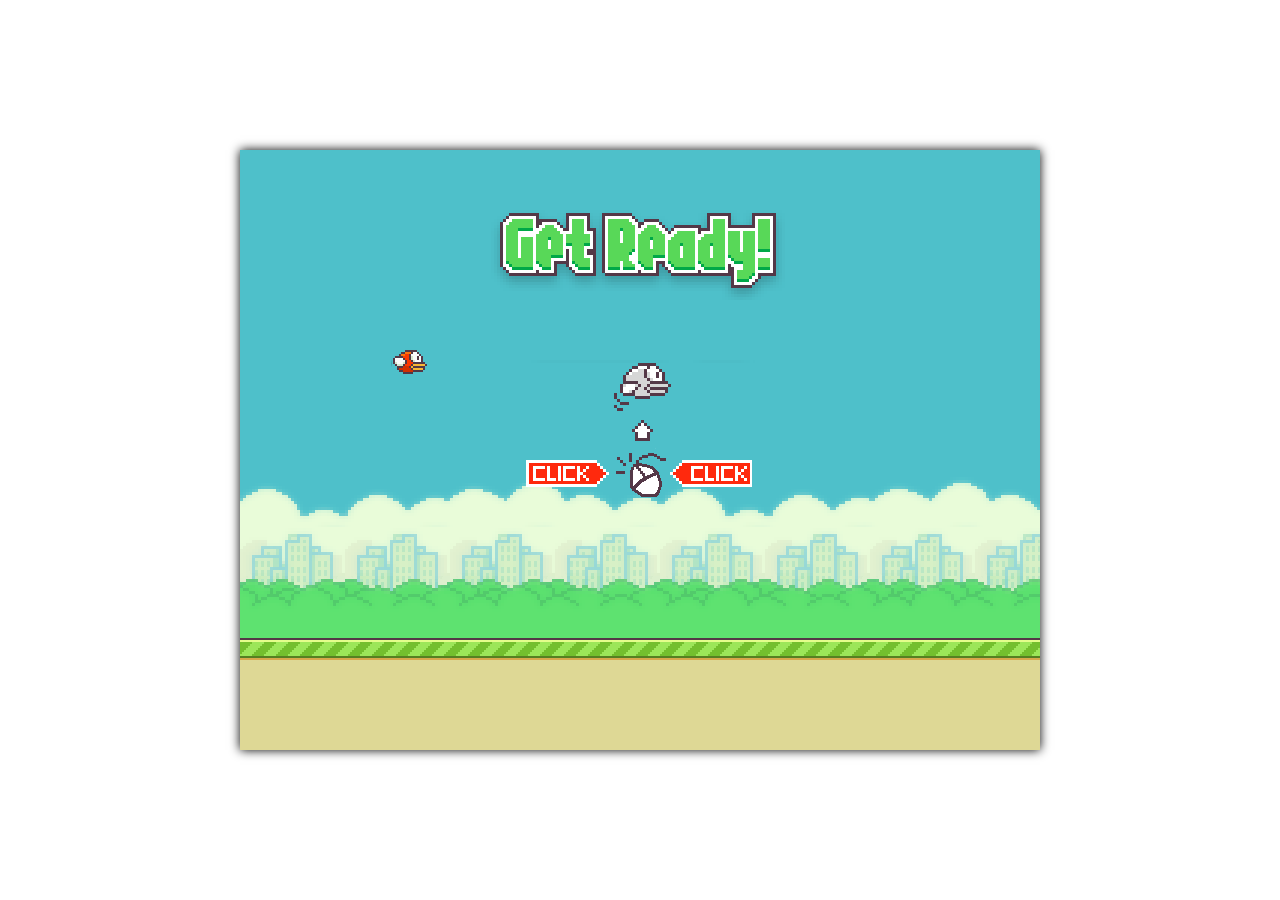
==== flappybird.html @ b4a70ca6 "Add white / black mask" ====
﻿<!DOCTYPE html>
<html>
<head>
    <meta charset="utf-8"/>
    <title>Flappy Bird</title>
    <link rel="stylesheet" href="flappybird.css"/>
</head>
    <body class="ready">
        <div id="Content">
            <div id="Background">
                <div id="Bird"></div>
                <ul id="Pipes" class="clearfix">
                    <li><div></div></li>
                    <li><div></div></li>
                    <li><div></div></li>
                    <li><div></div></li>
                    <li><div></div></li>
                </ul>
                <ul id="Grounds" class="clearfix">
                    <li></li>
                    <li></li>
                    <li></li>
                </ul>
                <div class="wraper">
                    <ul id="Trajectory">
                        <li></li>
                        <li></li>
                        <li></li>
                        <li></li>
                        <li></li>
                        <li></li>
                    </ul>
                </div>
                <div id="Score" class="score big-score"><span></span><span></span><span></span><span data-number="0"></span></div>
                <div id="GetReady">
                    <div class="title"></div>
                    <div class="hint"></div>
                </div>
                <div id="GameOver">
                    <div class="title"></div>
                    <div class="score_board">
                        <div class="score small-score"><span></span><span></span><span></span><span></span></div>
                        <div class="is-highest-score"></div>
                        <div class="score small-score"><span></span><span></span><span></span><span></span></div>
                    </div>
                    <div class="buttons clearfix">
                        <a href="javascript:;" class="play"></a>
                        <a href="javascript:;" class="score"></a>
                    </div>
                </div>
                <div id="WhiteMask"></div>
                <div id="BlackMask"></div>
            </div>
        </div>
        <div id="Audio" hidden="hidden">
            <audio class="hit" src="Sounds/Hit.wav"></audio>
            <audio class="wing" src="Sounds/Wing.wav"></audio>
            <audio class="die" src="Sounds/Die.wav"></audio>
            <audio class="swooshing" src="Sounds/Swooshing.wav"></audio>
            <audio class="point" src="Sounds/Point.wav"></audio>
        </div>
        <script type="text/javascript" src="flappybird.js"></script>
    </body>
</html>
---- flappybird.css ----
@import "score.css";

* {
    margin: 0;
    padding: 0;
    -moz-user-select: none;
    -ms-user-select: none;
    -webkit-user-select: none;
    user-select: none;
}

    *.paused, *.paused *,
    body.ready ul#Pipes > li, body.ready ul#Trajectory > li,
    body.end ul#Pipes > li, body.end ul#Grounds, body.end ul#Trajectory > li, body.end div#Bird {
        -moz-animation-play-state: paused !important;
        -o-animation-play-state: paused !important;
        -webkit-animation-play-state: paused !important;
        animation-play-state: paused !important;
    }

.clearfix::before,
.clearfix::after {
    content: "";
    display: table;
    clear: both;
}

div#Content {
    position: absolute;
    top: calc(50% - 600px / 2);
    left: calc(50% - 800px / 2);
    width: 800px;
    height: 600px;
    overflow: hidden;
    box-shadow:  black 0 0 10px;
}

div#Background {
    width: 100%;
    height: 100%;
    background: url('Images/Background.png');
    position: relative;
}

@keyframes BirdFly {
    from { background-position-x: 0; }
    25% { background-position-x: 0; }

    25.0001% { background-position-x: -40px; }
    50% { background-position-x: -40px; }

    50.0001% { background-position-x: -80px; }
    75% { background-position-x: -80px; }

    75.0001% { background-position-x: -40px; }
    to { background-position-x: -40px; }
}

@-moz-keyframes BirdFly {
    from { background-position-x: 0; }
    25% { background-position-x: 0; }

    25.0001% { background-position-x: -40px; }
    50% { background-position-x: -40px; }

    50.0001% { background-position-x: -80px; }
    75% { background-position-x: -80px; }

    75.0001% { background-position-x: -40px; }
    to { background-position-x: -40px; }
}

@-webkit-keyframes BirdFly {
    from { background-position-x: 0; }
    25% { background-position-x: 0; }

    25.0001% { background-position-x: -40px; }
    50% { background-position-x: -40px; }

    50.0001% { background-position-x: -80px; }
    75% { background-position-x: -80px; }

    75.0001% { background-position-x: -40px; }
    to { background-position-x: -40px; }
}

div#Bird {
    width: 40px;
    height: 25px;
    background: url('Images/Birds.png') 0 -8px;
    overflow: hidden;
    position: absolute;
    left: 150px;
    top: 200px;
    z-index: 1000;

    -moz-animation: BirdFly .3s linear infinite;
    -o-animation: BirdFly .3s linear infinite;
    -webkit-animation: BirdFly .3s linear infinite;
    animation: BirdFly .3s linear infinite;
}

div#Background > ul > li {
    float: left;
    display: block;
}

@keyframes MovePipes {
    from { left: 852px; }
    to { left: -52px; }
}

@-moz-keyframes MovePipes {
    from { left: 852px; }
    to { left: -52px; }
}

@-webkit-keyframes MovePipes {
    from { left: 852px; }
    to { left: -52px; }
}

ul#Pipes {
    position: relative;
    width: 100%;
    height: 100%;
}

    ul#Pipes > li {
        position: absolute;
        width: 52px;
        height: 1000px;
        left: 852px;
        display: block;

        -moz-animation: MovePipes 5s infinite linear;
        -o-animation: MovePipes 5s infinite linear;
        -webkit-animation: MovePipes 5s infinite linear;
        animation: MovePipes 5s infinite linear;
    }

        ul#Pipes > li:nth-child(1) {
            -moz-animation-delay: 1s;
            -o-animation-delay: 1s;
            -webkit-animation-delay: 1s;
            animation-delay: 1s;
        }

        ul#Pipes > li:nth-child(2) {
            -moz-animation-delay: 2s;
            -o-animation-delay: 2s;
            -webkit-animation-delay: 2s;
            animation-delay: 2s;
        }

        ul#Pipes > li:nth-child(3) {
            -moz-animation-delay: 3s;
            -o-animation-delay: 3s;
            -webkit-animation-delay: 3s;
            animation-delay: 3s;
        }

        ul#Pipes > li:nth-child(4) {
            -moz-animation-delay: 4s;
            -o-animation-delay: 4s;
            -webkit-animation-delay: 4s;
            animation-delay: 4s;
        }

        ul#Pipes > li:nth-child(5) {
            -moz-animation-delay: 5s;
            -o-animation-delay: 5s;
            -webkit-animation-delay: 5s;
            animation-delay: 5s;
        }

        ul#Pipes > li::before {
            content: "";
            display: block;
            background: url('Images/Pipe_Top.png');
            height: 420px;
        }

        ul#Pipes > li > div {
            content: "";
            display: block;
            height: 120px;
        }

        ul#Pipes > li::after {
            content: "";
            display: block;
            background: url('Images/Pipe_Bottom.png');
            height: 420px;
        }


@keyframes MoveGround {
    from { margin-left: 0; }
    to { margin-left: -168px; }
}

@-moz-keyframes MoveGround {
    from { margin-left: 0; }
    to { margin-left: -168px; }
}

@-webkit-keyframes MoveGround {
    from { margin-left: 0; }
    to { margin-left: -168px; }
}

ul#Grounds {
    position: absolute;
    bottom: 0;
    width: 1500px;

    -moz-animation: MoveGround 0.92307692307s linear infinite;
    -o-animation: MoveGround 0.92307692307s linear infinite;
    -webkit-animation: MoveGround 0.92307692307s linear infinite;
    animation: MoveGround 0.92307692307s linear infinite;
}

    ul#Grounds > li {
        background: url('Images/Ground.png');
        width: 336px;
        height: 112px;
    }

body:not(.ready) div#GetReady {
    opacity: 0;
    -moz-transition: opacity ease-in-out 1s;
    -o-transition: opacity ease-in-out 1s;
    -webkit-transition: opacity ease-in-out 1s;
    transition: opacity ease-in-out 1s;
}

div#GetReady, div#GameOver {
    position: absolute;
    top: 0;
    width: 100%;
}

    div#GetReady > div.title {
        width: 300px;
        height: 90px;
        margin: 60px auto;
        background: url('Images/Hint.png');
    }

    div#GetReady > div.hint {
        width: 230px;
        height: 150px;
        margin: 60px auto;
        background: url('Images/Hint.png') 0 -170px;
    }

body:not(.end) div#GameOver {
    z-index: -1000;
}

div#GameOver > div.title {
    width: 300px;
    height: 82px;
    margin: 60px auto 0;
    background: url('Images/Hint.png') 0 -90px;
    
    -moz-transform: translateY(0);
    -ms-transform: translateY(0);
    -o-transform: translateY(0);
    -webkit-transform: translateY(0);
    transform: translateY(0);

    -moz-transition: -moz-transform ease-in-out 0.5s 0.5s;
    -o-transition: -o-transform ease-in-out 0.5s 0.5s;
    -webkit-transition: -webkit-transform ease-in-out 0.5s 0.5s;
    transition: transform ease-in-out 0.5s 0.5s;
}

body:not(.end) div#GameOver > div.title {
    -moz-transform: translateY(-142px);
    -ms-transform: translateY(-142px);
    -o-transform: translateY(-142px);
    -webkit-transform: translateY(-142px);
    transform: translateY(-142px);
}

div#GameOver > div.score_board {
    width: 348px;
    height: 182px;
    margin: 30px auto 0;
    background: url('Images/ScoreBoard.png');
}

div#GameOver > div.score_board > div.score {
    width: 100%;
    height: 32px;
    padding-top: 52px;
}

    div#GameOver > div.score_board > div.is-highest-score {
        background: url('Images/ScoreBoard.png') 0 -182px;
        width: 48px;
        height: 21px;
        margin-top: 5px;
        margin-left: 221px;
    }

    div#GameOver > div.score_board > div.score:last-child {
        padding-top: 5px;
    }

div#GameOver > div.buttons {
    width: 348px;
    height: 100px;
    margin: 45px auto 0;
}

    div#GameOver > div.buttons > a {
        float: left;
        display: block;
        width: 174px;
        height: 105px;
        background: url('Images/Buttons.png');
    }

        div#GameOver > div.buttons > a:hover {
            background-position-y: -105px;
        }

        div#GameOver > div.buttons > a:active {
            background-position-y: -210px;
        }

        div#GameOver > div.buttons > a.score {
            background-position-x: -180px;
        }

div#GameOver > div.score_board,
div#GameOver > div.buttons {
    -moz-transform: translateY(0);
    -ms-transform: translateY(0);
    -o-transform: translateY(0);
    -webkit-transform: translateY(0);
    transform: translateY(0);

    -moz-transition: -moz-transform ease-in-out 0.5s 1s;
    -o-transition: -o-transform ease-in-out 0.5s 1s;
    -webkit-transition: -webkit-transform ease-in-out 0.5s 1s;
    transition: transform ease-in-out 0.5s 1s;
}

body:not(.end) div#GameOver > div.score_board,
body:not(.end) div#GameOver > div.buttons {
    -moz-transform: translateY(425px);
    -ms-transform: translateY(425px);
    -o-transform: translateY(425px);
    -webkit-transform: translateY(425px);
    transform: translateY(425px);
}

div.wraper {
    position: absolute;
    top: 0;
    width: 100%;
    height: 100%;
}

@keyframes MovePoints {
    from { left: 154px; }
    to { left: 0; }
}

@-moz-keyframes MovePoints {
    from { left: 154px; }
    to { left: 0; }
}

@-webkit-keyframes MovePoints {
    from { left: 154px; }
    to { left: 0; }
}

ul#Trajectory {
    width: 152px;
    height: 100%;
    position: relative;
    overflow: hidden;
}

ul#Trajectory > li {
    position: absolute;
    display: block;
    left: 154px;
    top: 211px;
    border-radius: 50%;
    width: 3px;
    height: 3px;
    box-shadow: black 0 0 3px;
    border: 1px solid white;
    background: white;
    -moz-animation: MovePoints 0.82964601769911s infinite linear;
    -o-animation: MovePoints 0.82964601769911s infinite linear;
    -webkit-animation: MovePoints 0.82964601769911s infinite linear;
    animation: MovePoints 0.82964601769911s infinite linear;
}

    ul#Trajectory > li:nth-child(2) {
        -moz-animation-delay: 0.13827433628319s;
        -o-animation-delay: 0.13827433628319s;
        -webkit-animation-delay: 0.13827433628319s;
        animation-delay: 0.13827433628319s;
    }

    ul#Trajectory > li:nth-child(3) {
        -moz-animation-delay: 0.27654867256637s;
        -o-animation-delay: 0.27654867256637s;
        -webkit-animation-delay: 0.27654867256637s;
        animation-delay: 0.27654867256637s;
    }

    ul#Trajectory > li:nth-child(4) {
        -moz-animation-delay: 0.41482300884956s;
        -o-animation-delay: 0.41482300884956s;
        -webkit-animation-delay: 0.41482300884956s;
        animation-delay: 0.41482300884956s;
    }

    ul#Trajectory > li:nth-child(5) {
        -moz-animation-delay: 0.55309734513274s;
        -o-animation-delay: 0.55309734513274s;
        -webkit-animation-delay: 0.55309734513274s;
        animation-delay: 0.55309734513274s;
    }

    ul#Trajectory > li:nth-child(6) {
        -moz-animation-delay: 0.69137168141593s;
        -o-animation-delay: 0.69137168141593s;
        -webkit-animation-delay: 0.69137168141593s;
        animation-delay: 0.69137168141593s;
    }

div#Score {
    position: absolute;
    top: 50px;
    width: 100%;
    height: 60px;
    text-align: center;

    -moz-transition: opacity ease-in-out 1s;
    -o-transition: opacity ease-in-out 1s;
    -webkit-transition: opacity ease-in-out 1s;
    transition: opacity ease-in-out 1s;
}

body.ready div#Score, body.end div#Score {
    opacity: 0;
}

#WhiteMask, #BlackMask {
    z-index: 2000;
    position: absolute;
    display: none;
    width: 100%;
    height: 100%;
    top: 0;
    left: 0;
    pointer-events: none;
}

@keyframes ShowMask {
    from { opacity: 1; }
    to { opacity: 0; }
}

@-moz-keyframes ShowMask {
    from { opacity: 1; }
    to { opacity: 0; }
}

@-webkit-keyframes ShowMask {
    from { opacity: 1; }
    to { opacity: 0; }
}

body.ready #BlackMask {
    display: block;
    background: black;
    -moz-animation: ShowMask linear 0.5s forwards;
    -o-animation: ShowMask linear 0.5s forwards;
    -webkit-animation: ShowMask linear 0.5s forwards;
    animation: ShowMask linear 0.5s forwards;
}

body.end #WhiteMask {
    display: block;
    background: white;
    -moz-animation: ShowMask 0.2s ease-in-out 2 alternate-reverse forwards;
    -o-animation: ShowMask 0.2s ease-in-out 2 alternate-reverse forwards;
    -webkit-animation: ShowMask 0.2s ease-in-out 2 alternate-reverse forwards;
    animation: ShowMask 0.2s ease-in-out 2 alternate-reverse forwards;
}
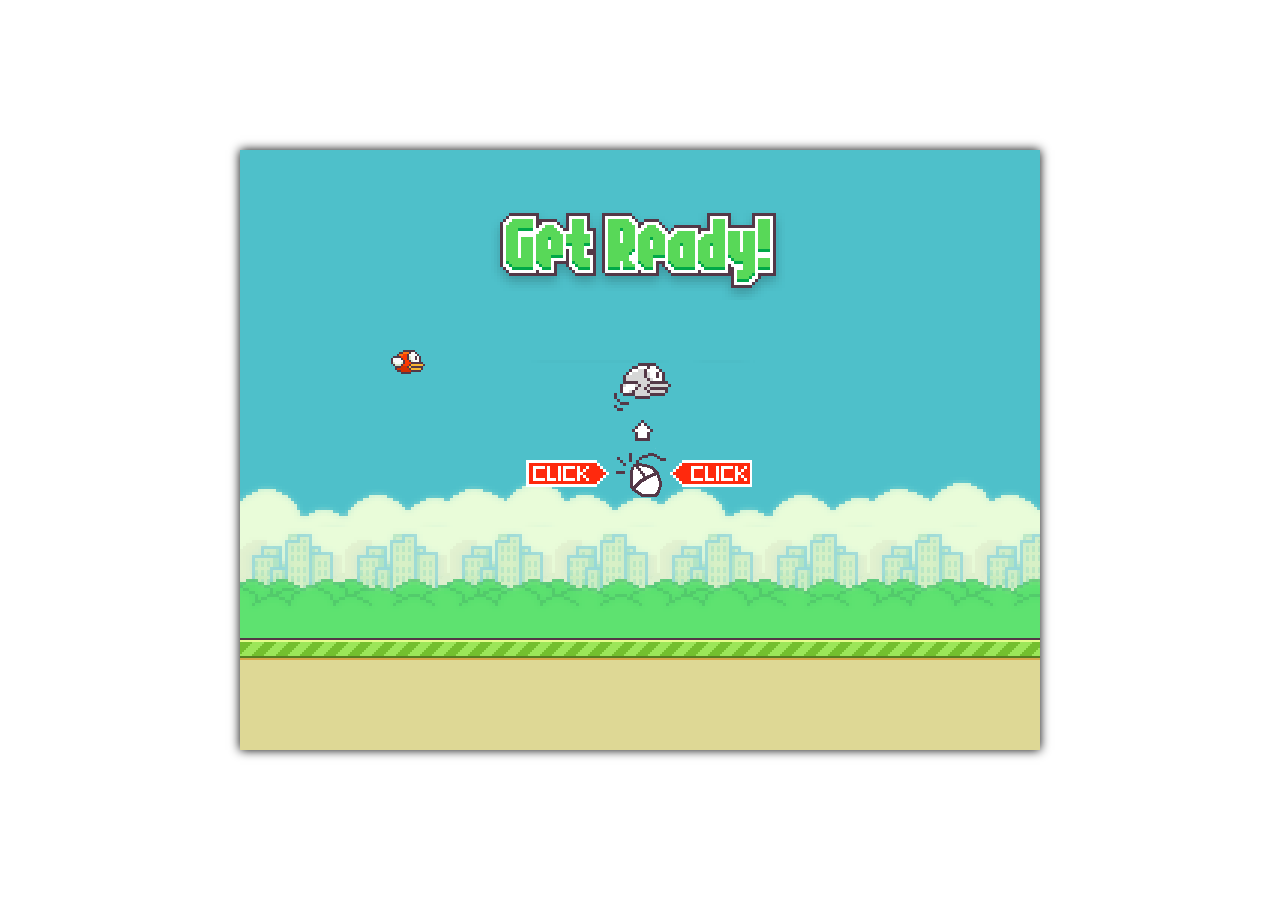
==== commit c4a4cc52: "Deduce the difficulty, silence a warning of HTML5 validator" ====
--- a/flappybird.html
+++ b/flappybird.html
@@ -1,4 +1,4 @@
-﻿<!DOCTYPE html>
+<!DOCTYPE html>
 <html>
 <head>
     <meta charset="utf-8"/>
@@ -39,17 +39,19 @@
                 <div id="GameOver">
                     <div class="title"></div>
                     <div class="score_board">
-                        <div class="score small-score"><span></span><span></span><span></span><span></span></div>
+                        <div class="score small-score"><span></span><span></span><span></span><span data-number="0"></span></div>
                         <div class="is-highest-score"></div>
-                        <div class="score small-score"><span></span><span></span><span></span><span></span></div>
+                        <div class="highest-score">
+                            <div class="score small-score old"><span></span><span></span><span></span><span></span></div>
+                            <div class="score small-score new"><span></span><span></span><span></span><span></span></div>
+                        </div>
                     </div>
                     <div class="buttons clearfix">
                         <a href="javascript:;" class="play"></a>
                         <a href="javascript:;" class="score"></a>
                     </div>
                 </div>
-                <div id="WhiteMask"></div>
-                <div id="BlackMask"></div>
+                <div id="Mask"></div>
             </div>
         </div>
         <div id="Audio" hidden="hidden">
--- a/flappybird.css
+++ b/flappybird.css
@@ -9,7 +9,6 @@
     user-select: none;
 }
 
-    *.paused, *.paused *,
     body.ready ul#Pipes > li, body.ready ul#Trajectory > li,
     body.end ul#Pipes > li, body.end ul#Grounds, body.end ul#Trajectory > li, body.end div#Bird {
         -moz-animation-play-state: paused !important;
@@ -26,15 +25,21 @@
 }
 
 div#Content {
-    position: absolute;
-    top: calc(50% - 600px / 2);
-    left: calc(50% - 800px / 2);
+    margin: 0 auto;
     width: 800px;
     height: 600px;
     overflow: hidden;
     box-shadow:  black 0 0 10px;
 }
 
+@media (min-width: 800px) and (min-height: 600px) {
+    div#Content {
+        position: absolute;
+        top: calc(50% - 600px / 2);
+        left: calc(50% - 800px / 2);
+    }
+}
+
 div#Background {
     width: 100%;
     height: 100%;
@@ -43,51 +48,51 @@
 }
 
 @keyframes BirdFly {
-    from { background-position-x: 0; }
-    25% { background-position-x: 0; }
-
-    25.0001% { background-position-x: -40px; }
-    50% { background-position-x: -40px; }
-
-    50.0001% { background-position-x: -80px; }
-    75% { background-position-x: -80px; }
-
-    75.0001% { background-position-x: -40px; }
-    to { background-position-x: -40px; }
+    from { background-position: -2px -8px; }
+    25% { background-position: -2px -8px; }
+
+    25.00001% { background-position: -42px -8px; }
+    50% { background-position: -42px -8px; }
+
+    50.00001% { background-position: -82px -8px; }
+    75% { background-position: -82px -8px; }
+
+    75.00001% { background-position: -42px -8px; }
+    to { background-position: -42px -8px; }
 }
 
 @-moz-keyframes BirdFly {
-    from { background-position-x: 0; }
-    25% { background-position-x: 0; }
-
-    25.0001% { background-position-x: -40px; }
-    50% { background-position-x: -40px; }
-
-    50.0001% { background-position-x: -80px; }
-    75% { background-position-x: -80px; }
-
-    75.0001% { background-position-x: -40px; }
-    to { background-position-x: -40px; }
+    from { background-position: -2px -8px; }
+    25% { background-position: -2px -8px; }
+
+    25.00001% { background-position: -42px -8px; }
+    50% { background-position: -42px -8px; }
+
+    50.00001% { background-position: -82px -8px; }
+    75% { background-position: -82px -8px; }
+
+    75.00001% { background-position: -42px -8px; }
+    to { background-position: -42px -8px; }
 }
 
 @-webkit-keyframes BirdFly {
-    from { background-position-x: 0; }
-    25% { background-position-x: 0; }
-
-    25.0001% { background-position-x: -40px; }
-    50% { background-position-x: -40px; }
-
-    50.0001% { background-position-x: -80px; }
-    75% { background-position-x: -80px; }
-
-    75.0001% { background-position-x: -40px; }
-    to { background-position-x: -40px; }
+    from { background-position-x: -2px; }
+    25% { background-position-x: -2px; }
+
+    25.00001% { background-position-x: -42px; }
+    50% { background-position-x: -42px; }
+
+    50.00001% { background-position-x: -82px; }
+    75% { background-position-x: -82px; }
+
+    75.00001% { background-position-x: -42px; }
+    to { background-position-x: -42px; }
 }
 
 div#Bird {
-    width: 40px;
+    width: 36px;
     height: 25px;
-    background: url('Images/Birds.png') 0 -8px;
+    background: url('Images/Birds.png') -2px -8px;
     overflow: hidden;
     position: absolute;
     left: 150px;
@@ -182,8 +187,6 @@
         }
 
         ul#Pipes > li > div {
-            content: "";
-            display: block;
             height: 120px;
         }
 
@@ -304,10 +307,57 @@
         height: 21px;
         margin-top: 5px;
         margin-left: 221px;
-    }
-
-    div#GameOver > div.score_board > div.score:last-child {
-        padding-top: 5px;
+        -moz-transform: scale(0);
+        -ms-transform: scale(0);
+        -o-transform: scale(0);
+        -webkit-transform: scale(0);
+        transform: scale(0);
+    }
+
+    div#GameOver > div.score_board > div.highest-score {
+        margin-top: 5px;
+        width: 100%;
+        height: 32px;
+        position: relative;
+    }
+
+    div#GameOver > div.score_board > div.highest-score > div.score {
+        width: 100%;
+        height: 100%;
+        position: absolute;
+        top: 0;
+        left: 0;
+    }
+
+    div#GameOver > div.score_board > div.highest-score > div.score.new,
+    div#GameOver > div.score_board > div.is-highest-score.show + div.highest-score > div.score.old {
+        -moz-transform: scale(0);
+        -ms-transform: scale(0);
+        -o-transform: scale(0);
+        -webkit-transform: scale(0);
+        transform: scale(0);
+    }
+
+    div#GameOver > div.score_board > div.is-highest-score.show,
+    div#GameOver > div.score_board > div.highest-score > div.score {
+        -moz-transition: -moz-transform ease-out 0.3s;
+        -o-transition: -o-transform ease-out 0.3s;
+        -webkit-transition: -webkit-transform ease-out 0.3s;
+        transition: -moz-transform ease-out 0.3s;
+    }
+    
+    div#GameOver > div.score_board > div.is-highest-score.show,
+    div#GameOver > div.score_board > div.is-highest-score.show + div.highest-score > div.score.new {
+        -moz-transform: scale(1);
+        -ms-transform: scale(1);
+        -o-transform: scale(1);
+        -webkit-transform: scale(1);
+        transform: scale(1);
+        
+        -moz-transition-delay: 0.3s;
+        -o-transition-delay: 0.3s;
+        -webkit-transition-delay: 0.3s;
+        transition-delay: 0.3s;
     }
 
 div#GameOver > div.buttons {
@@ -325,15 +375,23 @@
     }
 
         div#GameOver > div.buttons > a:hover {
-            background-position-y: -105px;
+            background-position: 0 -105px;
         }
 
         div#GameOver > div.buttons > a:active {
-            background-position-y: -210px;
+            background-position: 0 -210px;
         }
 
         div#GameOver > div.buttons > a.score {
-            background-position-x: -180px;
+            background-position: -180px 0;
+        }
+
+        div#GameOver > div.buttons > a.score:hover {
+            background-position: -180px -105px;
+        }
+
+        div#GameOver > div.buttons > a.score:active {
+            background-position: -180px -210px;
         }
 
 div#GameOver > div.score_board,
@@ -457,7 +515,7 @@
     opacity: 0;
 }
 
-#WhiteMask, #BlackMask {
+#Mask {
     z-index: 2000;
     position: absolute;
     display: none;
@@ -483,7 +541,7 @@
     to { opacity: 0; }
 }
 
-body.ready #BlackMask {
+body.ready #Mask {
     display: block;
     background: black;
     -moz-animation: ShowMask linear 0.5s forwards;
@@ -492,11 +550,26 @@
     animation: ShowMask linear 0.5s forwards;
 }
 
-body.end #WhiteMask {
+body.end #Mask {
     display: block;
     background: white;
     -moz-animation: ShowMask 0.2s ease-in-out 2 alternate-reverse forwards;
     -o-animation: ShowMask 0.2s ease-in-out 2 alternate-reverse forwards;
     -webkit-animation: ShowMask 0.2s ease-in-out 2 alternate-reverse forwards;
     animation: ShowMask 0.2s ease-in-out 2 alternate-reverse forwards;
+}
+
+body.end div#Bird {
+    top: 464px;
+
+    -moz-transform: rotate(90deg);
+    -ms-transform: rotate(90deg);
+    -o-transform: rotate(90deg);
+    -webkit-transform: rotate(90deg);
+    transform: rotate(90deg);
+
+    -moz-transition: -moz-transform ease-in .2s, top ease-in 1s;
+    -o-transition: -o-transform ease-in .2s, top ease-in 1s;
+    -webkit-transition: -webkit-transform ease-in .2s, top ease-in 1s;
+    transition: transform ease-in .2s, top ease-in 1s;
 }
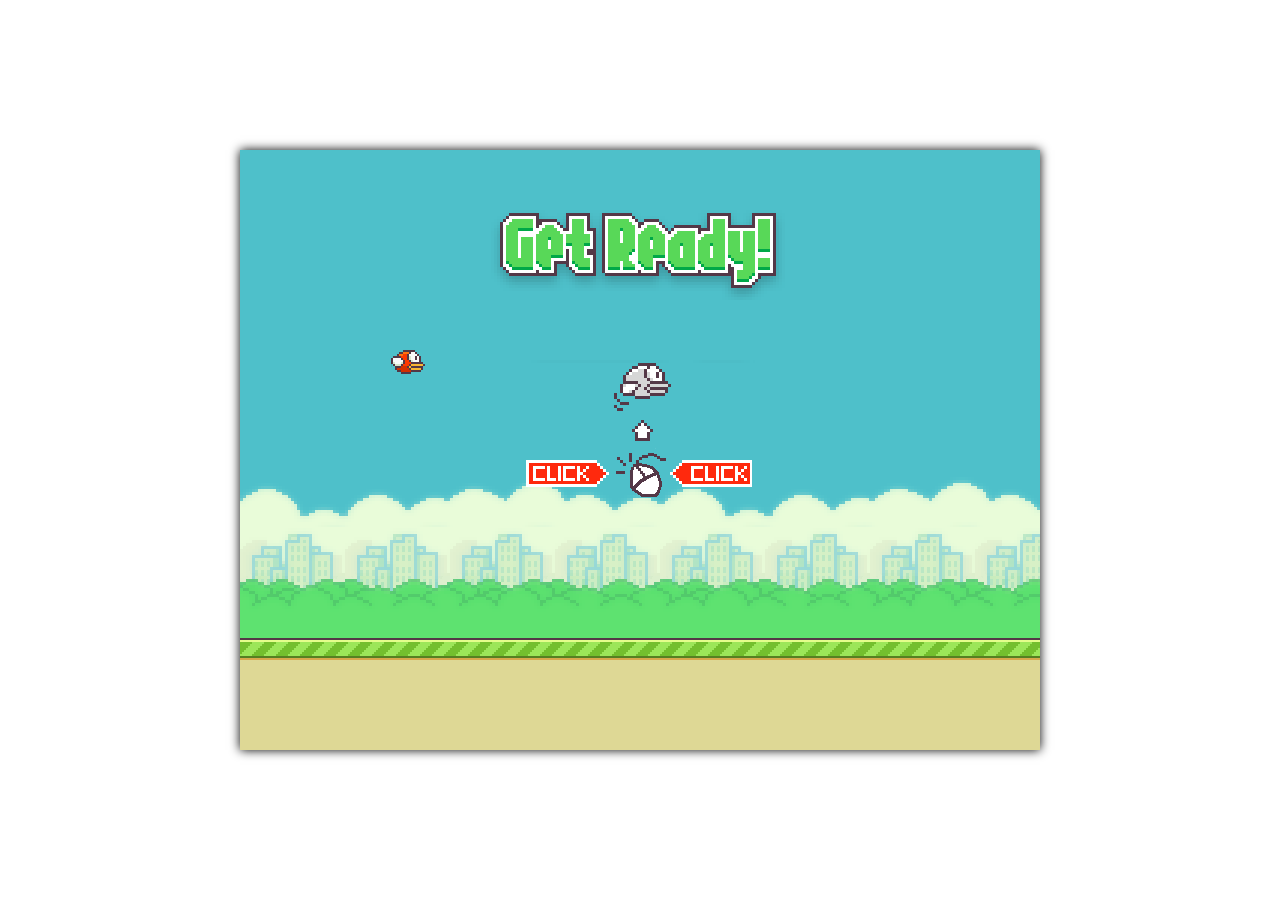
==== commit 54e15c39: "Base optimisions" ====
--- a/flappybird.html
+++ b/flappybird.html
@@ -6,53 +6,52 @@
     <link rel="stylesheet" href="flappybird.css"/>
 </head>
     <body class="ready">
-        <div id="Content">
-            <div id="Background">
-                <div id="Bird"></div>
-                <ul id="Pipes" class="clearfix">
-                    <li><div></div></li>
-                    <li><div></div></li>
-                    <li><div></div></li>
-                    <li><div></div></li>
-                    <li><div></div></li>
-                </ul>
-                <ul id="Grounds" class="clearfix">
+        <div id="fps"></div>
+        <div id="Background">
+            <div id="Bird"></div>
+            <ul id="Pipes" class="clearfix">
+                <li><div></div></li>
+                <li><div></div></li>
+                <li><div></div></li>
+                <li><div></div></li>
+                <li><div></div></li>
+            </ul>
+            <ul id="Grounds" class="clearfix">
+                <li></li>
+                <li></li>
+                <li></li>
+            </ul>
+            <div class="wraper">
+                <ul id="Trajectory">
+                    <li></li>
+                    <li></li>
+                    <li></li>
                     <li></li>
                     <li></li>
                     <li></li>
                 </ul>
-                <div class="wraper">
-                    <ul id="Trajectory">
-                        <li></li>
-                        <li></li>
-                        <li></li>
-                        <li></li>
-                        <li></li>
-                        <li></li>
-                    </ul>
-                </div>
-                <div id="Score" class="score big-score"><span></span><span></span><span></span><span data-number="0"></span></div>
-                <div id="GetReady">
-                    <div class="title"></div>
-                    <div class="hint"></div>
-                </div>
-                <div id="GameOver">
-                    <div class="title"></div>
-                    <div class="score_board">
-                        <div class="score small-score"><span></span><span></span><span></span><span data-number="0"></span></div>
-                        <div class="is-highest-score"></div>
-                        <div class="highest-score">
-                            <div class="score small-score old"><span></span><span></span><span></span><span></span></div>
-                            <div class="score small-score new"><span></span><span></span><span></span><span></span></div>
-                        </div>
-                    </div>
-                    <div class="buttons clearfix">
-                        <a href="javascript:;" class="play"></a>
-                        <a href="javascript:;" class="score"></a>
+            </div>
+            <div id="Score" class="score big-score"><span></span><span></span><span></span><span data-number="0"></span></div>
+            <div id="GetReady">
+                <div class="title"></div>
+                <div class="hint"></div>
+            </div>
+            <div id="GameOver">
+                <div class="title"></div>
+                <div class="score_board">
+                    <div class="score small-score"><span></span><span></span><span></span><span data-number="0"></span></div>
+                    <div class="is-highest-score"></div>
+                    <div class="highest-score">
+                        <div class="score small-score old"><span></span><span></span><span></span><span></span></div>
+                        <div class="score small-score new"><span></span><span></span><span></span><span></span></div>
                     </div>
                 </div>
-                <div id="Mask"></div>
+                <div class="buttons clearfix">
+                    <a href="javascript:;" class="play"></a>
+                    <a href="javascript:;" class="score"></a>
+                </div>
             </div>
+            <div id="Mask"></div>
         </div>
         <div id="Audio" hidden="hidden">
             <audio class="hit" src="Sounds/Hit.wav"></audio>
@@ -61,6 +60,6 @@
             <audio class="swooshing" src="Sounds/Swooshing.wav"></audio>
             <audio class="point" src="Sounds/Point.wav"></audio>
         </div>
-        <script type="text/javascript" src="flappybird.js"></script>
+        <script src="flappybird.js"></script>
     </body>
 </html>
--- a/flappybird.css
+++ b/flappybird.css
@@ -9,11 +9,13 @@
     user-select: none;
 }
 
-    body.ready ul#Pipes > li, body.ready ul#Trajectory > li,
-    body.end ul#Pipes > li, body.end ul#Grounds, body.end ul#Trajectory > li, body.end div#Bird {
-        -moz-animation-play-state: paused !important;
-        -o-animation-play-state: paused !important;
-        -webkit-animation-play-state: paused !important;
+html, body {
+    width: 100%;
+    height: 100%;
+}
+
+    body.ready #Pipes > li, body.ready #Trajectory > li,
+    body.end #Pipes > li, body.end #Grounds, body.end #Trajectory > li, body.end #Bird {
         animation-play-state: paused !important;
     }
 
@@ -24,173 +26,93 @@
     clear: both;
 }
 
-div#Content {
-    margin: 0 auto;
+#Background {
+    margin: auto;
     width: 800px;
     height: 600px;
+    left: 0;
+    right: 0;
+    top: 0;
+    bottom: 0;
     overflow: hidden;
     box-shadow:  black 0 0 10px;
-}
-
-@media (min-width: 800px) and (min-height: 600px) {
-    div#Content {
-        position: absolute;
-        top: calc(50% - 600px / 2);
-        left: calc(50% - 800px / 2);
-    }
-}
-
-div#Background {
-    width: 100%;
-    height: 100%;
     background: url('Images/Background.png');
-    position: relative;
+    position: absolute;
 }
 
 @keyframes BirdFly {
     from { background-position: -2px -8px; }
-    25% { background-position: -2px -8px; }
-
-    25.00001% { background-position: -42px -8px; }
-    50% { background-position: -42px -8px; }
-
-    50.00001% { background-position: -82px -8px; }
-    75% { background-position: -82px -8px; }
-
-    75.00001% { background-position: -42px -8px; }
-    to { background-position: -42px -8px; }
-}
-
-@-moz-keyframes BirdFly {
-    from { background-position: -2px -8px; }
-    25% { background-position: -2px -8px; }
-
-    25.00001% { background-position: -42px -8px; }
-    50% { background-position: -42px -8px; }
-
-    50.00001% { background-position: -82px -8px; }
-    75% { background-position: -82px -8px; }
-
-    75.00001% { background-position: -42px -8px; }
-    to { background-position: -42px -8px; }
-}
-
-@-webkit-keyframes BirdFly {
-    from { background-position-x: -2px; }
-    25% { background-position-x: -2px; }
-
-    25.00001% { background-position-x: -42px; }
-    50% { background-position-x: -42px; }
-
-    50.00001% { background-position-x: -82px; }
-    75% { background-position-x: -82px; }
-
-    75.00001% { background-position-x: -42px; }
-    to { background-position-x: -42px; }
-}
-
-div#Bird {
+    33.34% { background-position: -42px -8px; }
+    66.67% { background-position: -82px -8px; }
+}
+
+#Bird {
     width: 36px;
     height: 25px;
     background: url('Images/Birds.png') -2px -8px;
     overflow: hidden;
     position: absolute;
     left: 150px;
-    top: 200px;
-    z-index: 1000;
-
-    -moz-animation: BirdFly .3s linear infinite;
-    -o-animation: BirdFly .3s linear infinite;
-    -webkit-animation: BirdFly .3s linear infinite;
-    animation: BirdFly .3s linear infinite;
-}
-
-div#Background > ul > li {
-    float: left;
-    display: block;
+    top: 0;
+    transform: translateY(200px) translateZ(0);
+    z-index: 400;
+    animation: BirdFly .3s steps(1) infinite alternate;
+    will-change: background-position;
 }
 
 @keyframes MovePipes {
-    from { left: 852px; }
-    to { left: -52px; }
-}
-
-@-moz-keyframes MovePipes {
-    from { left: 852px; }
-    to { left: -52px; }
-}
-
-@-webkit-keyframes MovePipes {
-    from { left: 852px; }
-    to { left: -52px; }
-}
-
-ul#Pipes {
+    to { transform: translateX(-52px) translateZ(0); }
+}
+
+#Pipes {
     position: relative;
     width: 100%;
     height: 100%;
 }
 
-    ul#Pipes > li {
+    #Pipes > li {
         position: absolute;
         width: 52px;
         height: 1000px;
-        left: 852px;
+        left: 0;
+        transform: translateX(852px) translateZ(0);
         display: block;
-
-        -moz-animation: MovePipes 5s infinite linear;
-        -o-animation: MovePipes 5s infinite linear;
-        -webkit-animation: MovePipes 5s infinite linear;
         animation: MovePipes 5s infinite linear;
-    }
-
-        ul#Pipes > li:nth-child(1) {
-            -moz-animation-delay: 1s;
-            -o-animation-delay: 1s;
-            -webkit-animation-delay: 1s;
+        z-index: 100;
+    }
+
+        #Pipes > li:nth-child(1) {
             animation-delay: 1s;
         }
 
-        ul#Pipes > li:nth-child(2) {
-            -moz-animation-delay: 2s;
-            -o-animation-delay: 2s;
-            -webkit-animation-delay: 2s;
+        #Pipes > li:nth-child(2) {
             animation-delay: 2s;
         }
 
-        ul#Pipes > li:nth-child(3) {
-            -moz-animation-delay: 3s;
-            -o-animation-delay: 3s;
-            -webkit-animation-delay: 3s;
+        #Pipes > li:nth-child(3) {
             animation-delay: 3s;
         }
 
-        ul#Pipes > li:nth-child(4) {
-            -moz-animation-delay: 4s;
-            -o-animation-delay: 4s;
-            -webkit-animation-delay: 4s;
+        #Pipes > li:nth-child(4) {
             animation-delay: 4s;
         }
 
-        ul#Pipes > li:nth-child(5) {
-            -moz-animation-delay: 5s;
-            -o-animation-delay: 5s;
-            -webkit-animation-delay: 5s;
+        #Pipes > li:nth-child(5) {
             animation-delay: 5s;
         }
 
-        ul#Pipes > li::before {
+        #Pipes > li::before {
             content: "";
             display: block;
             background: url('Images/Pipe_Top.png');
             height: 420px;
         }
 
-        ul#Pipes > li > div {
+        #Pipes > li > div {
             height: 120px;
         }
 
-        ul#Pipes > li::after {
+        #Pipes > li::after {
             content: "";
             display: block;
             background: url('Images/Pipe_Bottom.png');
@@ -199,129 +121,99 @@
 
 
 @keyframes MoveGround {
-    from { margin-left: 0; }
-    to { margin-left: -168px; }
-}
-
-@-moz-keyframes MoveGround {
-    from { margin-left: 0; }
-    to { margin-left: -168px; }
-}
-
-@-webkit-keyframes MoveGround {
-    from { margin-left: 0; }
-    to { margin-left: -168px; }
-}
-
-ul#Grounds {
-    position: absolute;
+    from { transform: translateZ(0); }
+    to { transform: translateX(-168px) translateZ(0); }
+}
+
+#Grounds {
+    position: absolute;
+    z-index: 200;
     bottom: 0;
     width: 1500px;
-
-    -moz-animation: MoveGround 0.92307692307s linear infinite;
-    -o-animation: MoveGround 0.92307692307s linear infinite;
-    -webkit-animation: MoveGround 0.92307692307s linear infinite;
     animation: MoveGround 0.92307692307s linear infinite;
 }
 
-    ul#Grounds > li {
+    #Grounds > li {
         background: url('Images/Ground.png');
         width: 336px;
         height: 112px;
-    }
-
-body:not(.ready) div#GetReady {
+        float: left;
+        display: block;
+    }
+
+body:not(.ready) #GetReady {
     opacity: 0;
-    -moz-transition: opacity ease-in-out 1s;
-    -o-transition: opacity ease-in-out 1s;
-    -webkit-transition: opacity ease-in-out 1s;
     transition: opacity ease-in-out 1s;
 }
 
-div#GetReady, div#GameOver {
-    position: absolute;
-    top: 0;
-    width: 100%;
-}
-
-    div#GetReady > div.title {
+#GetReady, #GameOver {
+    position: absolute;
+    top: 0;
+    width: 100%;
+    z-index: 500;
+}
+
+    #GetReady > div.title {
         width: 300px;
         height: 90px;
         margin: 60px auto;
         background: url('Images/Hint.png');
     }
 
-    div#GetReady > div.hint {
+    #GetReady > div.hint {
         width: 230px;
         height: 150px;
         margin: 60px auto;
         background: url('Images/Hint.png') 0 -170px;
     }
 
-body:not(.end) div#GameOver {
+body:not(.end) #GameOver {
     z-index: -1000;
 }
 
-div#GameOver > div.title {
+#GameOver > div.title {
     width: 300px;
     height: 82px;
     margin: 60px auto 0;
     background: url('Images/Hint.png') 0 -90px;
-    
-    -moz-transform: translateY(0);
-    -ms-transform: translateY(0);
-    -o-transform: translateY(0);
-    -webkit-transform: translateY(0);
     transform: translateY(0);
-
-    -moz-transition: -moz-transform ease-in-out 0.5s 0.5s;
-    -o-transition: -o-transform ease-in-out 0.5s 0.5s;
-    -webkit-transition: -webkit-transform ease-in-out 0.5s 0.5s;
     transition: transform ease-in-out 0.5s 0.5s;
 }
 
-body:not(.end) div#GameOver > div.title {
-    -moz-transform: translateY(-142px);
-    -ms-transform: translateY(-142px);
-    -o-transform: translateY(-142px);
-    -webkit-transform: translateY(-142px);
+body:not(.end) #GameOver > div.title {
     transform: translateY(-142px);
 }
 
-div#GameOver > div.score_board {
+#GameOver > div.score_board {
     width: 348px;
     height: 182px;
     margin: 30px auto 0;
     background: url('Images/ScoreBoard.png');
 }
 
-div#GameOver > div.score_board > div.score {
+#GameOver > div.score_board > div.score {
     width: 100%;
     height: 32px;
     padding-top: 52px;
 }
 
-    div#GameOver > div.score_board > div.is-highest-score {
+    #GameOver > div.score_board > div.is-highest-score {
         background: url('Images/ScoreBoard.png') 0 -182px;
         width: 48px;
         height: 21px;
         margin-top: 5px;
         margin-left: 221px;
-        -moz-transform: scale(0);
-        -ms-transform: scale(0);
-        -o-transform: scale(0);
-        -webkit-transform: scale(0);
         transform: scale(0);
     }
 
-    div#GameOver > div.score_board > div.highest-score {
+    #GameOver > div.score_board > div.highest-score {
         margin-top: 5px;
         width: 100%;
         height: 32px;
         position: relative;
     }
 
-    div#GameOver > div.score_board > div.highest-score > div.score {
+    #GameOver > div.score_board > div.highest-score > div.score {
         width: 100%;
         height: 100%;
         position: absolute;
@@ -329,44 +221,29 @@
         left: 0;
     }
 
-    div#GameOver > div.score_board > div.highest-score > div.score.new,
-    div#GameOver > div.score_board > div.is-highest-score.show + div.highest-score > div.score.old {
-        -moz-transform: scale(0);
-        -ms-transform: scale(0);
-        -o-transform: scale(0);
-        -webkit-transform: scale(0);
+    #GameOver > div.score_board > div.highest-score > div.score.new,
+    #GameOver > div.score_board > div.is-highest-score.show + div.highest-score > div.score.old {
         transform: scale(0);
     }
 
-    div#GameOver > div.score_board > div.is-highest-score.show,
-    div#GameOver > div.score_board > div.highest-score > div.score {
-        -moz-transition: -moz-transform ease-out 0.3s;
-        -o-transition: -o-transform ease-out 0.3s;
-        -webkit-transition: -webkit-transform ease-out 0.3s;
-        transition: -moz-transform ease-out 0.3s;
+    #GameOver > div.score_board > div.is-highest-score.show,
+    #GameOver > div.score_board > div.highest-score > div.score {
+        transition: transform ease-out 0.3s;
     }
     
-    div#GameOver > div.score_board > div.is-highest-score.show,
-    div#GameOver > div.score_board > div.is-highest-score.show + div.highest-score > div.score.new {
-        -moz-transform: scale(1);
-        -ms-transform: scale(1);
-        -o-transform: scale(1);
-        -webkit-transform: scale(1);
+    #GameOver > div.score_board > div.is-highest-score.show,
+    #GameOver > div.score_board > div.is-highest-score.show + div.highest-score > div.score.new {
         transform: scale(1);
-        
-        -moz-transition-delay: 0.3s;
-        -o-transition-delay: 0.3s;
-        -webkit-transition-delay: 0.3s;
         transition-delay: 0.3s;
     }
 
-div#GameOver > div.buttons {
+#GameOver > div.buttons {
     width: 348px;
     height: 100px;
     margin: 45px auto 0;
 }
 
-    div#GameOver > div.buttons > a {
+    #GameOver > div.buttons > a {
         float: left;
         display: block;
         width: 174px;
@@ -374,46 +251,34 @@
         background: url('Images/Buttons.png');
     }
 
-        div#GameOver > div.buttons > a:hover {
+        #GameOver > div.buttons > a:hover {
             background-position: 0 -105px;
         }
 
-        div#GameOver > div.buttons > a:active {
+        #GameOver > div.buttons > a:active {
             background-position: 0 -210px;
         }
 
-        div#GameOver > div.buttons > a.score {
+        #GameOver > div.buttons > a.score {
             background-position: -180px 0;
         }
 
-        div#GameOver > div.buttons > a.score:hover {
+        #GameOver > div.buttons > a.score:hover {
             background-position: -180px -105px;
         }
 
-        div#GameOver > div.buttons > a.score:active {
+        #GameOver > div.buttons > a.score:active {
             background-position: -180px -210px;
         }
 
-div#GameOver > div.score_board,
-div#GameOver > div.buttons {
-    -moz-transform: translateY(0);
-    -ms-transform: translateY(0);
-    -o-transform: translateY(0);
-    -webkit-transform: translateY(0);
+#GameOver > div.score_board,
+#GameOver > div.buttons {
     transform: translateY(0);
-
-    -moz-transition: -moz-transform ease-in-out 0.5s 1s;
-    -o-transition: -o-transform ease-in-out 0.5s 1s;
-    -webkit-transition: -webkit-transform ease-in-out 0.5s 1s;
     transition: transform ease-in-out 0.5s 1s;
 }
 
-body:not(.end) div#GameOver > div.score_board,
-body:not(.end) div#GameOver > div.buttons {
-    -moz-transform: translateY(425px);
-    -ms-transform: translateY(425px);
-    -o-transform: translateY(425px);
-    -webkit-transform: translateY(425px);
+body:not(.end) #GameOver > div.score_board,
+body:not(.end) #GameOver > div.buttons {
     transform: translateY(425px);
 }
 
@@ -425,93 +290,63 @@
 }
 
 @keyframes MovePoints {
-    from { left: 154px; }
-    to { left: 0; }
-}
-
-@-moz-keyframes MovePoints {
-    from { left: 154px; }
-    to { left: 0; }
-}
-
-@-webkit-keyframes MovePoints {
-    from { left: 154px; }
-    to { left: 0; }
-}
-
-ul#Trajectory {
+    to { transform: translateZ(0); }
+}
+
+#Trajectory {
     width: 152px;
     height: 100%;
     position: relative;
     overflow: hidden;
 }
 
-ul#Trajectory > li {
+#Trajectory > li {
     position: absolute;
     display: block;
-    left: 154px;
+    left: 0;
     top: 211px;
+    transform: translateX(154px) translateZ(0);
     border-radius: 50%;
     width: 3px;
     height: 3px;
     box-shadow: black 0 0 3px;
     border: 1px solid white;
     background: white;
-    -moz-animation: MovePoints 0.82964601769911s infinite linear;
-    -o-animation: MovePoints 0.82964601769911s infinite linear;
-    -webkit-animation: MovePoints 0.82964601769911s infinite linear;
+    z-index: 600;
     animation: MovePoints 0.82964601769911s infinite linear;
 }
 
-    ul#Trajectory > li:nth-child(2) {
-        -moz-animation-delay: 0.13827433628319s;
-        -o-animation-delay: 0.13827433628319s;
-        -webkit-animation-delay: 0.13827433628319s;
+    #Trajectory > li:nth-child(2) {
         animation-delay: 0.13827433628319s;
     }
 
-    ul#Trajectory > li:nth-child(3) {
-        -moz-animation-delay: 0.27654867256637s;
-        -o-animation-delay: 0.27654867256637s;
-        -webkit-animation-delay: 0.27654867256637s;
+    #Trajectory > li:nth-child(3) {
         animation-delay: 0.27654867256637s;
     }
 
-    ul#Trajectory > li:nth-child(4) {
-        -moz-animation-delay: 0.41482300884956s;
-        -o-animation-delay: 0.41482300884956s;
-        -webkit-animation-delay: 0.41482300884956s;
+    #Trajectory > li:nth-child(4) {
         animation-delay: 0.41482300884956s;
     }
 
-    ul#Trajectory > li:nth-child(5) {
-        -moz-animation-delay: 0.55309734513274s;
-        -o-animation-delay: 0.55309734513274s;
-        -webkit-animation-delay: 0.55309734513274s;
+    #Trajectory > li:nth-child(5) {
         animation-delay: 0.55309734513274s;
     }
 
-    ul#Trajectory > li:nth-child(6) {
-        -moz-animation-delay: 0.69137168141593s;
-        -o-animation-delay: 0.69137168141593s;
-        -webkit-animation-delay: 0.69137168141593s;
+    #Trajectory > li:nth-child(6) {
         animation-delay: 0.69137168141593s;
     }
 
-div#Score {
+#Score {
     position: absolute;
     top: 50px;
     width: 100%;
     height: 60px;
     text-align: center;
-
-    -moz-transition: opacity ease-in-out 1s;
-    -o-transition: opacity ease-in-out 1s;
-    -webkit-transition: opacity ease-in-out 1s;
     transition: opacity ease-in-out 1s;
-}
-
-body.ready div#Score, body.end div#Score {
+    z-index: 200;
+}
+
+body.ready #Score, body.end #Score {
     opacity: 0;
 }
 
@@ -531,45 +366,19 @@
     to { opacity: 0; }
 }
 
-@-moz-keyframes ShowMask {
-    from { opacity: 1; }
-    to { opacity: 0; }
-}
-
-@-webkit-keyframes ShowMask {
-    from { opacity: 1; }
-    to { opacity: 0; }
-}
-
 body.ready #Mask {
     display: block;
     background: black;
-    -moz-animation: ShowMask linear 0.5s forwards;
-    -o-animation: ShowMask linear 0.5s forwards;
-    -webkit-animation: ShowMask linear 0.5s forwards;
     animation: ShowMask linear 0.5s forwards;
 }
 
 body.end #Mask {
     display: block;
     background: white;
-    -moz-animation: ShowMask 0.2s ease-in-out 2 alternate-reverse forwards;
-    -o-animation: ShowMask 0.2s ease-in-out 2 alternate-reverse forwards;
-    -webkit-animation: ShowMask 0.2s ease-in-out 2 alternate-reverse forwards;
     animation: ShowMask 0.2s ease-in-out 2 alternate-reverse forwards;
 }
 
-body.end div#Bird {
-    top: 464px;
-
-    -moz-transform: rotate(90deg);
-    -ms-transform: rotate(90deg);
-    -o-transform: rotate(90deg);
-    -webkit-transform: rotate(90deg);
-    transform: rotate(90deg);
-
-    -moz-transition: -moz-transform ease-in .2s, top ease-in 1s;
-    -o-transition: -o-transform ease-in .2s, top ease-in 1s;
-    -webkit-transition: -webkit-transform ease-in .2s, top ease-in 1s;
-    transition: transform ease-in .2s, top ease-in 1s;
+body.end #Bird {
+    transform: translateY(464px) rotate(90deg) translateZ(0);
+    transition: transform ease-in 1s;
 }
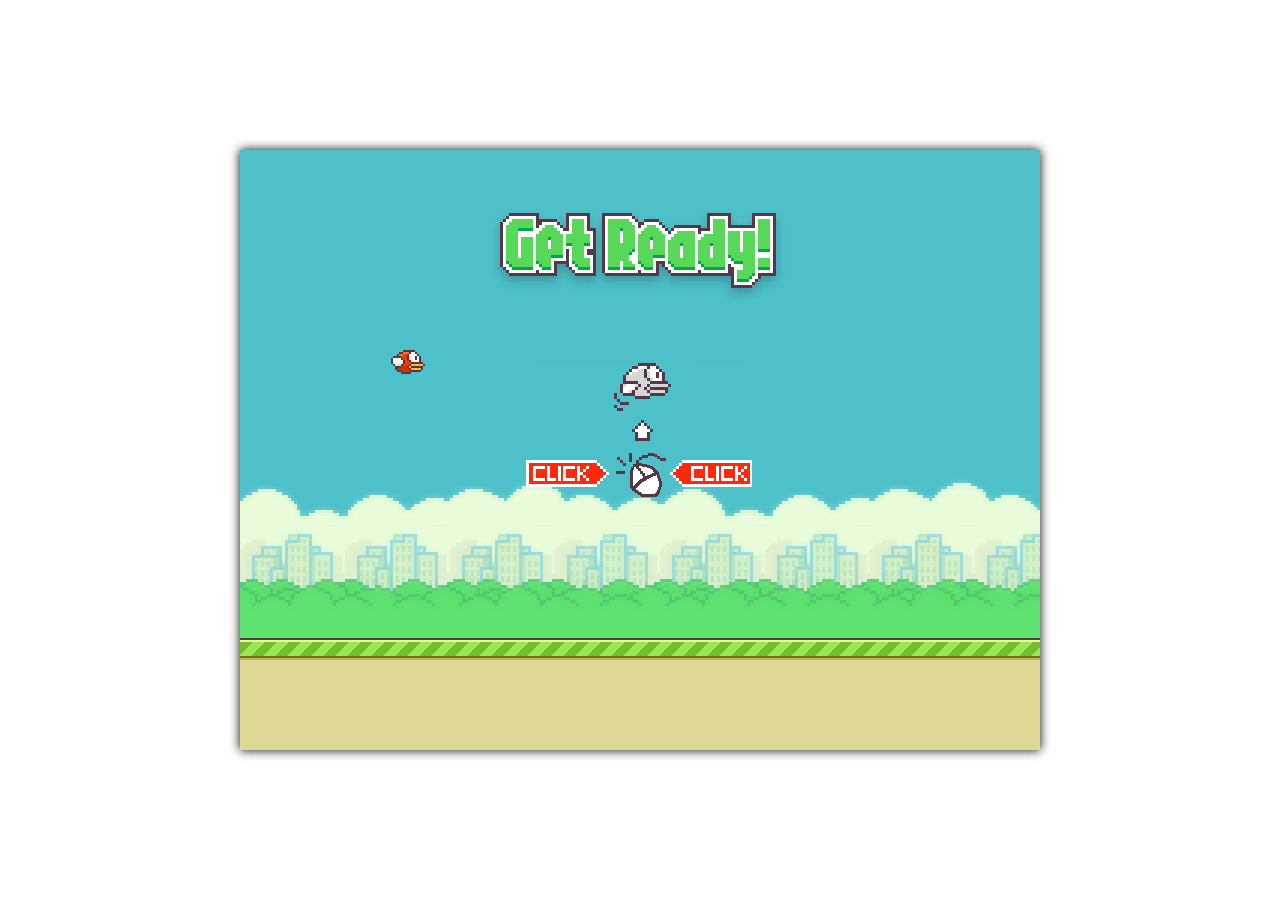
==== commit f9e4ec50: "Further optimization. Not very good though" ====
--- a/flappybird.html
+++ b/flappybird.html
@@ -9,7 +9,7 @@
         <div id="fps"></div>
         <div id="Background">
             <div id="Bird"></div>
-            <ul id="Pipes" class="clearfix">
+            <ul id="Pipes">
                 <li><div></div></li>
                 <li><div></div></li>
                 <li><div></div></li>
--- a/flappybird.css
+++ b/flappybird.css
@@ -19,6 +19,10 @@
         animation-play-state: paused !important;
     }
 
+    body.ready #Trajectory, body.ready #GameOver {
+        display: none;
+    }
+
 .clearfix::before,
 .clearfix::after {
     content: "";
@@ -71,14 +75,11 @@
 }
 
     #Pipes > li {
-        position: absolute;
-        width: 52px;
+        transform: translateX(852px) translateZ(0);
+        animation: MovePipes 5s infinite linear;
+        float: left;
+        width: 0;
         height: 1000px;
-        left: 0;
-        transform: translateX(852px) translateZ(0);
-        display: block;
-        animation: MovePipes 5s infinite linear;
-        z-index: 100;
     }
 
         #Pipes > li:nth-child(1) {
@@ -106,10 +107,12 @@
             display: block;
             background: url('Images/Pipe_Top.png');
             height: 420px;
+            width: 52px;
         }
 
         #Pipes > li > div {
             height: 120px;
+            width: 52px;
         }
 
         #Pipes > li::after {
@@ -117,6 +120,7 @@
             display: block;
             background: url('Images/Pipe_Bottom.png');
             height: 420px;
+            width: 52px;
         }
 
 
@@ -298,23 +302,28 @@
     height: 100%;
     position: relative;
     overflow: hidden;
+    z-index: 600;
 }
 
 #Trajectory > li {
     position: absolute;
     display: block;
-    left: 0;
-    top: 211px;
+    margin-top: 211px;
     transform: translateX(154px) translateZ(0);
-    border-radius: 50%;
-    width: 3px;
-    height: 3px;
-    box-shadow: black 0 0 3px;
-    border: 1px solid white;
-    background: white;
-    z-index: 600;
+    width: 0;
+    height: 0;
     animation: MovePoints 0.82964601769911s infinite linear;
 }
+    #Trajectory > li::before {
+        content: "";
+        width: 3px;
+        height: 3px;
+        border-radius: 50%;
+        box-shadow: black 0 0 3px;
+        border: 1px solid white;
+        background: white;
+        display: block;
+    }
 
     #Trajectory > li:nth-child(2) {
         animation-delay: 0.13827433628319s;
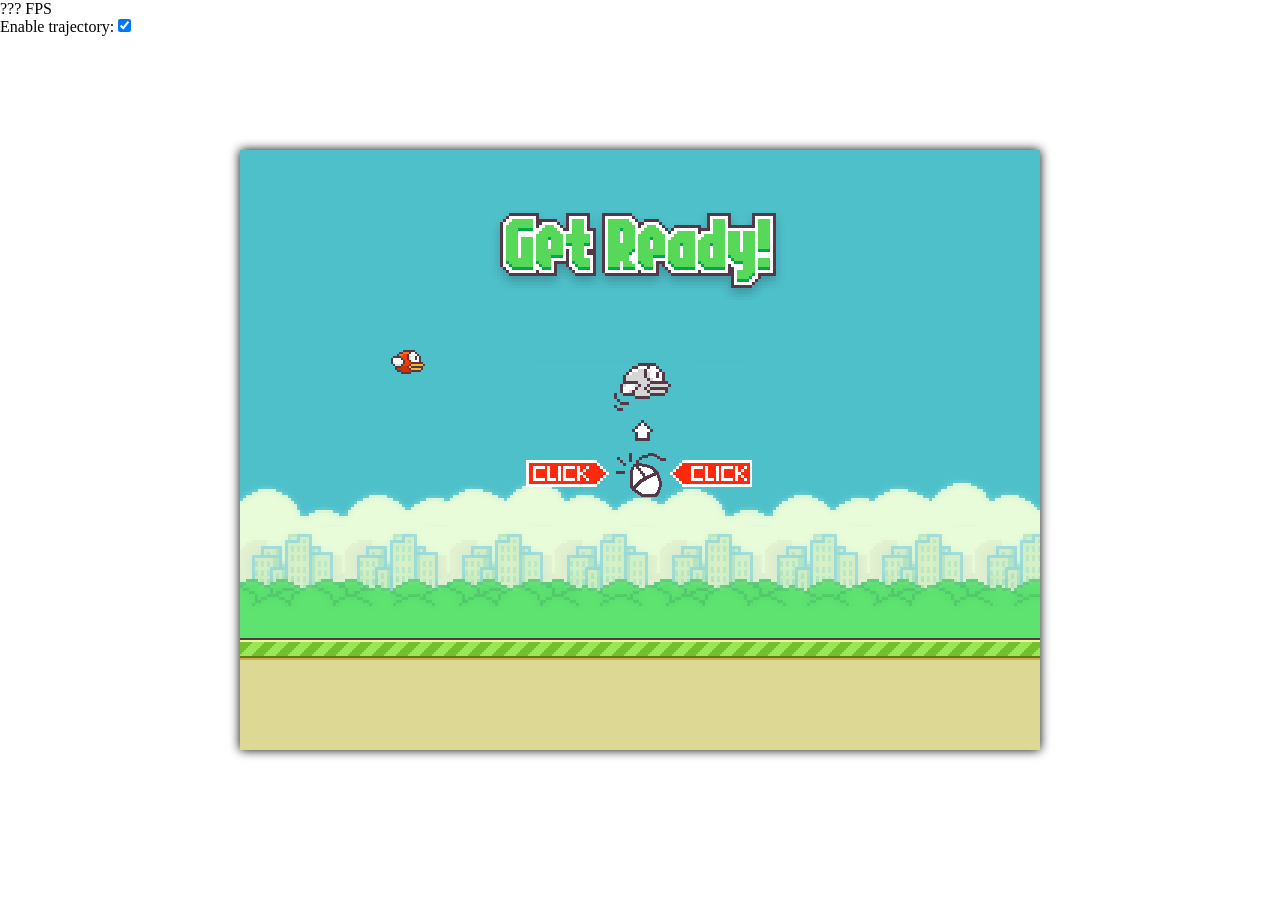
==== commit a3d477bf: "More optimization. Mush less absolute positioned elements. Also remove translateZs" ====
--- a/flappybird.html
+++ b/flappybird.html
@@ -6,7 +6,9 @@
     <link rel="stylesheet" href="flappybird.css"/>
 </head>
     <body class="ready">
-        <div id="fps"></div>
+        <div id="fps">??? FPS</div>
+        <label for="EnableTrajectory">Enable trajectory:</label>
+        <input type="checkbox" id="EnableTrajectory" checked />
         <div id="Background">
             <div id="Bird"></div>
             <ul id="Pipes">
@@ -16,21 +18,19 @@
                 <li><div></div></li>
                 <li><div></div></li>
             </ul>
-            <ul id="Grounds" class="clearfix">
+            <ul id="Grounds">
                 <li></li>
                 <li></li>
                 <li></li>
             </ul>
-            <div class="wraper">
-                <ul id="Trajectory">
-                    <li></li>
-                    <li></li>
-                    <li></li>
-                    <li></li>
-                    <li></li>
-                    <li></li>
-                </ul>
-            </div>
+            <ul id="Trajectory">
+                <li></li>
+                <li></li>
+                <li></li>
+                <li></li>
+                <li></li>
+                <li></li>
+            </ul>
             <div id="Score" class="score big-score"><span></span><span></span><span></span><span data-number="0"></span></div>
             <div id="GetReady">
                 <div class="title"></div>
--- a/flappybird.css
+++ b/flappybird.css
@@ -19,7 +19,7 @@
         animation-play-state: paused !important;
     }
 
-    body.ready #Trajectory, body.ready #GameOver {
+    body.ready #Trajectory, body.end #GetReady, body:not(.end) #GameOver {
         display: none;
     }
 
@@ -58,14 +58,14 @@
     position: absolute;
     left: 150px;
     top: 0;
-    transform: translateY(200px) translateZ(0);
-    z-index: 400;
+    transform: translateY(200px);
+    z-index: 600;
     animation: BirdFly .3s steps(1) infinite alternate;
     will-change: background-position;
 }
 
 @keyframes MovePipes {
-    to { transform: translateX(-52px) translateZ(0); }
+    to { transform: translateX(-52px); }
 }
 
 #Pipes {
@@ -75,11 +75,12 @@
 }
 
     #Pipes > li {
-        transform: translateX(852px) translateZ(0);
+        transform: translateX(852px);
         animation: MovePipes 5s infinite linear;
         float: left;
         width: 0;
         height: 1000px;
+        position: relative;
     }
 
         #Pipes > li:nth-child(1) {
@@ -125,8 +126,7 @@
 
 
 @keyframes MoveGround {
-    from { transform: translateZ(0); }
-    to { transform: translateX(-168px) translateZ(0); }
+    to { transform: translateX(-168px); }
 }
 
 #Grounds {
@@ -154,7 +154,7 @@
     position: absolute;
     top: 0;
     width: 100%;
-    z-index: 500;
+    z-index: 600;
 }
 
     #GetReady > div.title {
@@ -170,9 +170,9 @@
         margin: 60px auto;
         background: url('Images/Hint.png') 0 -170px;
     }
-
-body:not(.end) #GameOver {
-    z-index: -1000;
+    
+@keyframes ShowGameOver {
+    to { transform: none; }
 }
 
 #GameOver > div.title {
@@ -180,12 +180,8 @@
     height: 82px;
     margin: 60px auto 0;
     background: url('Images/Hint.png') 0 -90px;
-    transform: translateY(0);
-    transition: transform ease-in-out 0.5s 0.5s;
-}
-
-body:not(.end) #GameOver > div.title {
     transform: translateY(-142px);
+    animation: ShowGameOver ease-in-out 0.5s 0.5s forwards;
 }
 
 #GameOver > div.score_board {
@@ -277,39 +273,33 @@
 
 #GameOver > div.score_board,
 #GameOver > div.buttons {
-    transform: translateY(0);
-    transition: transform ease-in-out 0.5s 1s;
-}
-
-body:not(.end) #GameOver > div.score_board,
-body:not(.end) #GameOver > div.buttons {
     transform: translateY(425px);
-}
-
-div.wraper {
-    position: absolute;
-    top: 0;
-    width: 100%;
-    height: 100%;
+    animation: ShowGameOver ease-in-out 0.5s 1s forwards;
 }
 
 @keyframes MovePoints {
-    to { transform: translateZ(0); }
+    to { transform: none; }
+}
+
+#EnableTrajectory:not(:checked) ~ #Background #Trajectory {
+    display: none;
 }
 
 #Trajectory {
     width: 152px;
     height: 100%;
-    position: relative;
+    left: 0;
+    top: 0;
+    position: absolute;
     overflow: hidden;
-    z-index: 600;
+    z-index: 480;
 }
 
 #Trajectory > li {
     position: absolute;
     display: block;
     margin-top: 211px;
-    transform: translateX(154px) translateZ(0);
+    transform: translateX(154px);
     width: 0;
     height: 0;
     animation: MovePoints 0.82964601769911s infinite linear;
@@ -388,6 +378,6 @@
 }
 
 body.end #Bird {
-    transform: translateY(464px) rotate(90deg) translateZ(0);
+    transform: translateY(464px) rotate(90deg);
     transition: transform ease-in 1s;
 }
